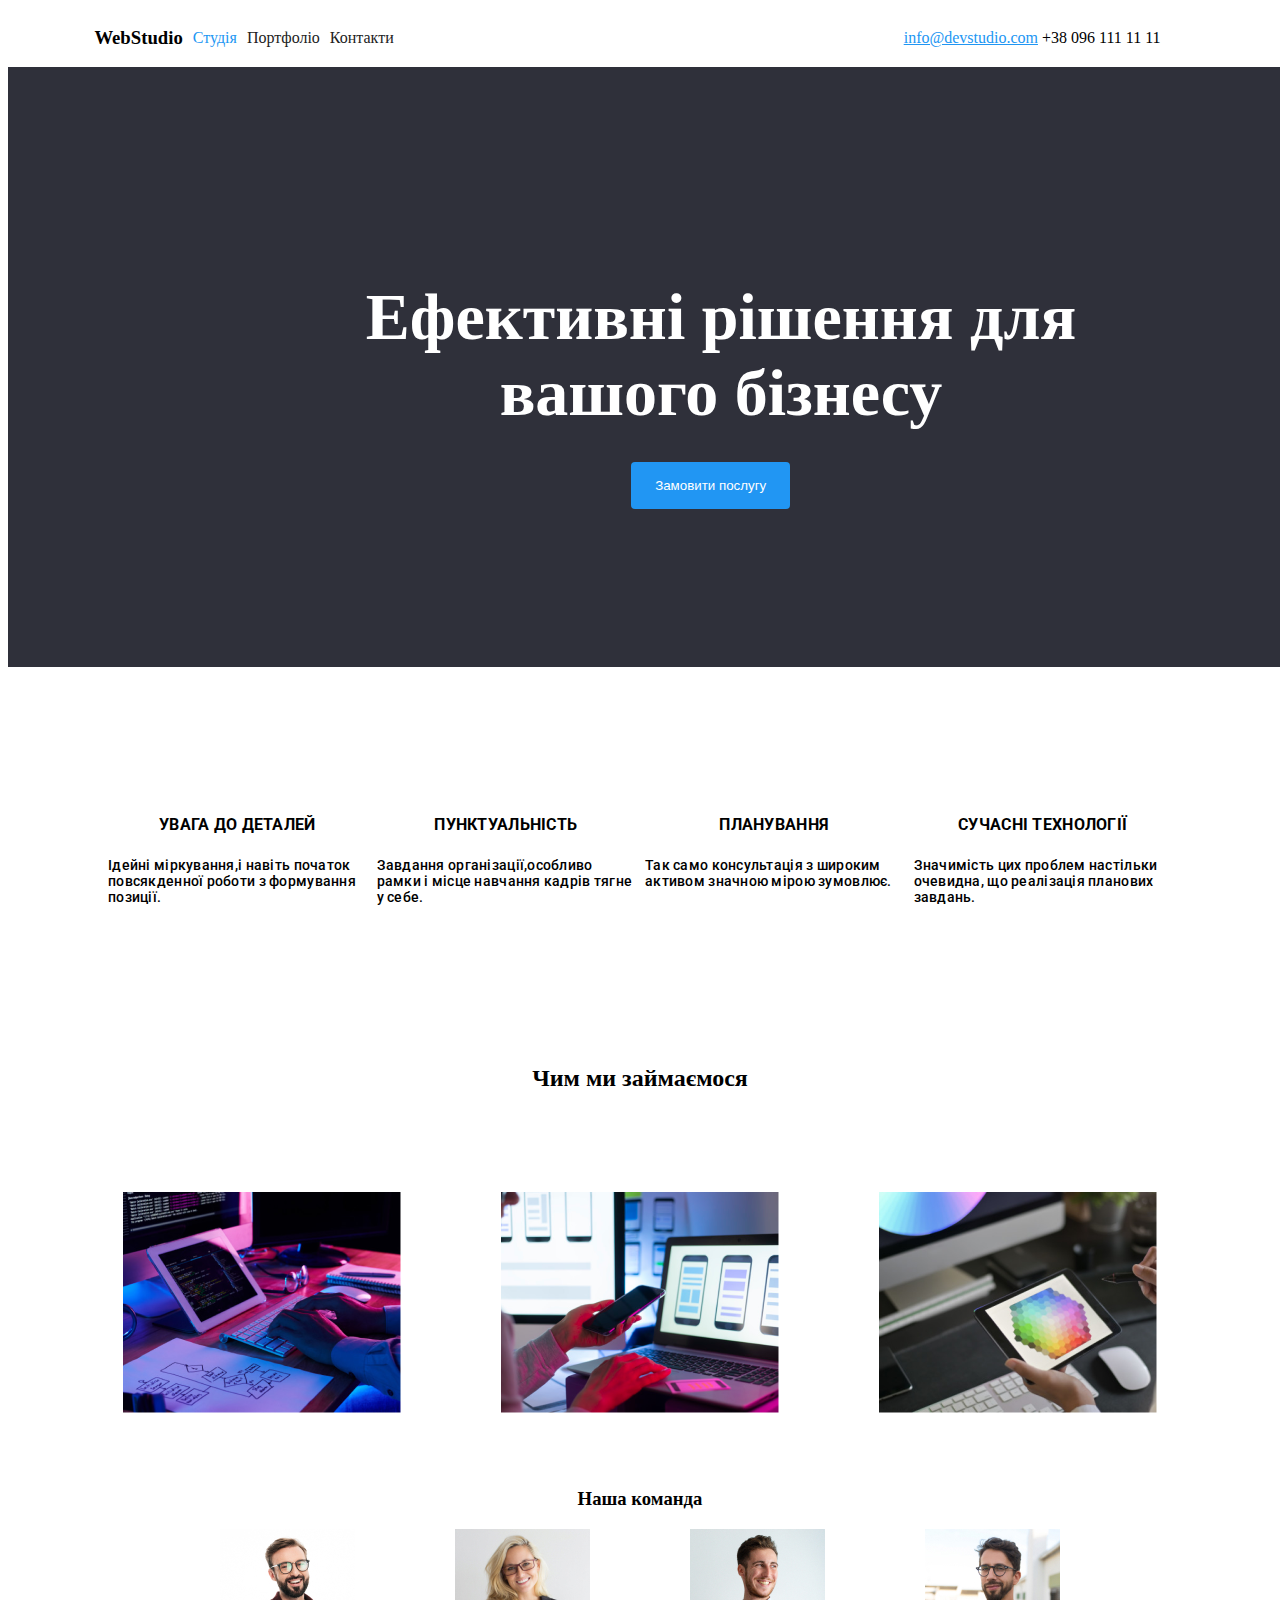
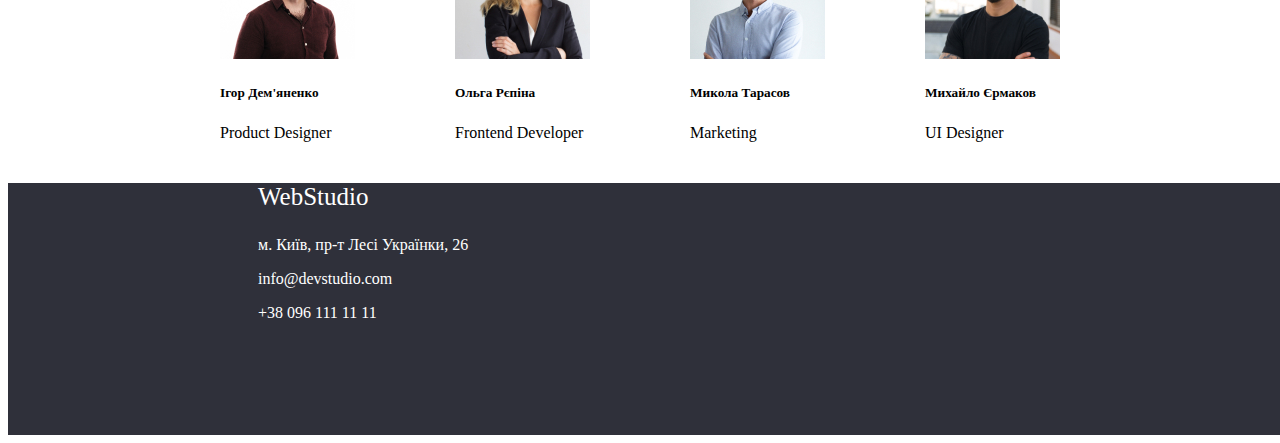
==== index.html @ 912096be "add main text and title" ====
<!DOCTYPE html>
<html lang="en">
<head>
  <meta charset="UTF-8">
  <title>FIGMA</title>
  <link rel="stylesheet" href="style.css">
</head>
<body>
<header>
  <nav>
    <div class="navigator">
      <h3>WebStudio</h3>
    </div>
    <a href="#" style="color:#2196F3; text-decoration: none; ">Студія</a>
    <a style="color:#212121; href="#" >Портфоліо</a>
    <a style="color:#212121; href="#" >Контакти</a>
    <div class="navigator1">
      <a href="#" style="color:#2196F3;">info@devstudio.com</a>
      <a>+38 096 111 11 11</a>
    </div>
  </nav>
</header>
<main>
  <div class="main">
  <div class="main3">
    <h2>Ефективні рішення для <br>вашого бізнесу</h2>
  </div>
  <div class="button2">
    <button>Замовити послугу</button>
  </div>
  </div>
  <section>
    <article class="artical-text">
      <div class="important">
        <div class="div-text">
          <h3 class="section-title">УВАГА ДО ДЕТАЛЕЙ</h3>
          <p class="section-text">Ідейні міркування,і навіть початок
            повсякденної роботи з формування
            позиції.
          </p>
        </div>
        <div class="div-text">
          <h3 class="section-title">ПУНКТУАЛЬНІСТЬ</h3>
          <p class="section-text">Завдання організації,особливо рамки
            і місце навчання кадрів тягне у себе.
          </p>
        </div>
        <div class="div-text">
          <h3 class="section-title">ПЛАНУВАННЯ</h3>
          <p class="section-text">Так само консультація з широким
            активом значною мірою зумовлює.
          </p>
        </div>
        <div class="div-text">
          <h3 class="section-title">СУЧАСНІ ТЕХНОЛОГІЇ</h3>
          <p class="section-text">Значимість цих проблем настільки
            очевидна, що реалізація планових
            завдань.
          </p>
        </div>
      </div>
    </article>
  </section>
  <div>
    <h2>Чим ми займаємося</h2>
    <div class="photo">
      <img src="img.png" alt="1">
      <img src="img%20(1).png" alt="2">
      <img src="img%20(2).png" alt="3">
    </div>
    <div class="photo3">
      <h3>Наша команда</h3>
      <div class="photo2">
        <div>
          <img src="img11.jpg" alt="11">
          <h5>Ігор Дем'яненко</h5>
          <p>Product Designer</p>
        </div>
        <div>
          <img src="img22.jpg" alt="22">
          <h5>Ольга Рєпіна</h5>
          <p>Frontend Developer</p>
        </div>
        <div>
          <img src="img33.jpg" alt="33">
          <h5>Микола Тарасов</h5>
          <p>Marketing</p>
        </div>
        <div>
          <img src="img44.jpg" alt="44">
          <h5>Михайло Єрмаков</h5>
          <p>UI Designer</p>
        </div>
      </div>
    </div>
</main>
<footer>
  <div class="footer1">
    <p>WebStudio</p>
  </div>
  <div>
    <p>м. Київ, пр-т Лесі Українки, 26</p>
    <p>info@devstudio.com</p>
    <p>+38 096 111 11 11</p>
  </div>
</footer>
</body>
</html>
---- style.css ----
@import url('https://fonts.googleapis.com/css2?family=Roboto:ital,wght@0,100;0,300;0,400;0,500;0,700;0,900;1,100;1,300;1,400;1,500;1,700;1,900&display=swap');
nav {
    display: flex;
    justify-content: center;
    align-items: center;
    gap: 10px;
    margin-left: -25px;
    text-color: white;
}
.navigator1 {
    margin-left: 500px;
    gap:25px;
}
.main3  {
    display: flex;
    justify-content: center;
    align-items: center;
    gap: 10px;
    margin-bottom: 25px
}
main button {
    background: #2196F3;
    color: #fff;
    border: 6px hidden;
    border-radius: 4px;
    padding: 1rem 1.5rem;
    margin-bottom: 1rem;

}
.photo {
    display: flex;
    justify-content: center;
    align-items: center;
    margin-bottom: 75px;
    gap: 100px;
    margin-top: 100px;
}
main h2 {
    display: flex;
    justify-content: center;
    align-items: center;
}
main h3 {
    display: flex;
    justify-content: center;
    align-items: center;
}
.photo2 {
    display: flex;
    justify-content: center;
    align-items: center;
    gap: 100px;
}
footer  {
    width: 1600px;
    height: 252px;
    background: #2F303A;
    color: #FFFFFF;
    margin-left: unset;
}
.footer1 {
    font-size: 25px;
    color: #FFFFFF;
}
.main {
    display: flex;
    justify-content: center;
    align-items: center;
    width: 1600px;
    height: 600px;
    font-size: 44px;
    gap: 15px;
    text-align: center;
    background: #2F303A;
}
.main3 {
    color: #FFFFFF;
}
.button2 {
    position: relative;
    top: 120px;
    left: -460px;
    gap: 0px;
    border-radius: 4px 0px 0px 0px;
    opacity: unset ;
}
footer p {
    padding: 0px 0px 0px 250px;
}
.div-text{
    font-family: 'Roboto', sans-serif;
    font-size: 14px;
    font-weight: 500;
    line-height: 16px;
    letter-spacing: 0.02em;
    text-align: left;
    width: 300px;
    height: 98px;
    !important;
}
.section-title {
    display: flex;
    justify-content: center;
    align-items: center;
    margin: unset;
}
.section-text {
    display: flex;
    justify-content: center;
    align-items: center;
    padding-top: 10px;
}
.important{
    display: flex;
    justify-content: space-between;
    margin-left: 150px;
    margin-top: 93px;
    margin-bottom: 95px;
}
.important {
    flex-direction: row;
    gap: 10px;

    margin: 150px 100px;
}
.div{
    background-color: var(--gray-color);
    width: 100%;
    height: 400px;
}
.artical-text > p {
    font-size: 14px;
    color: #757575;
}
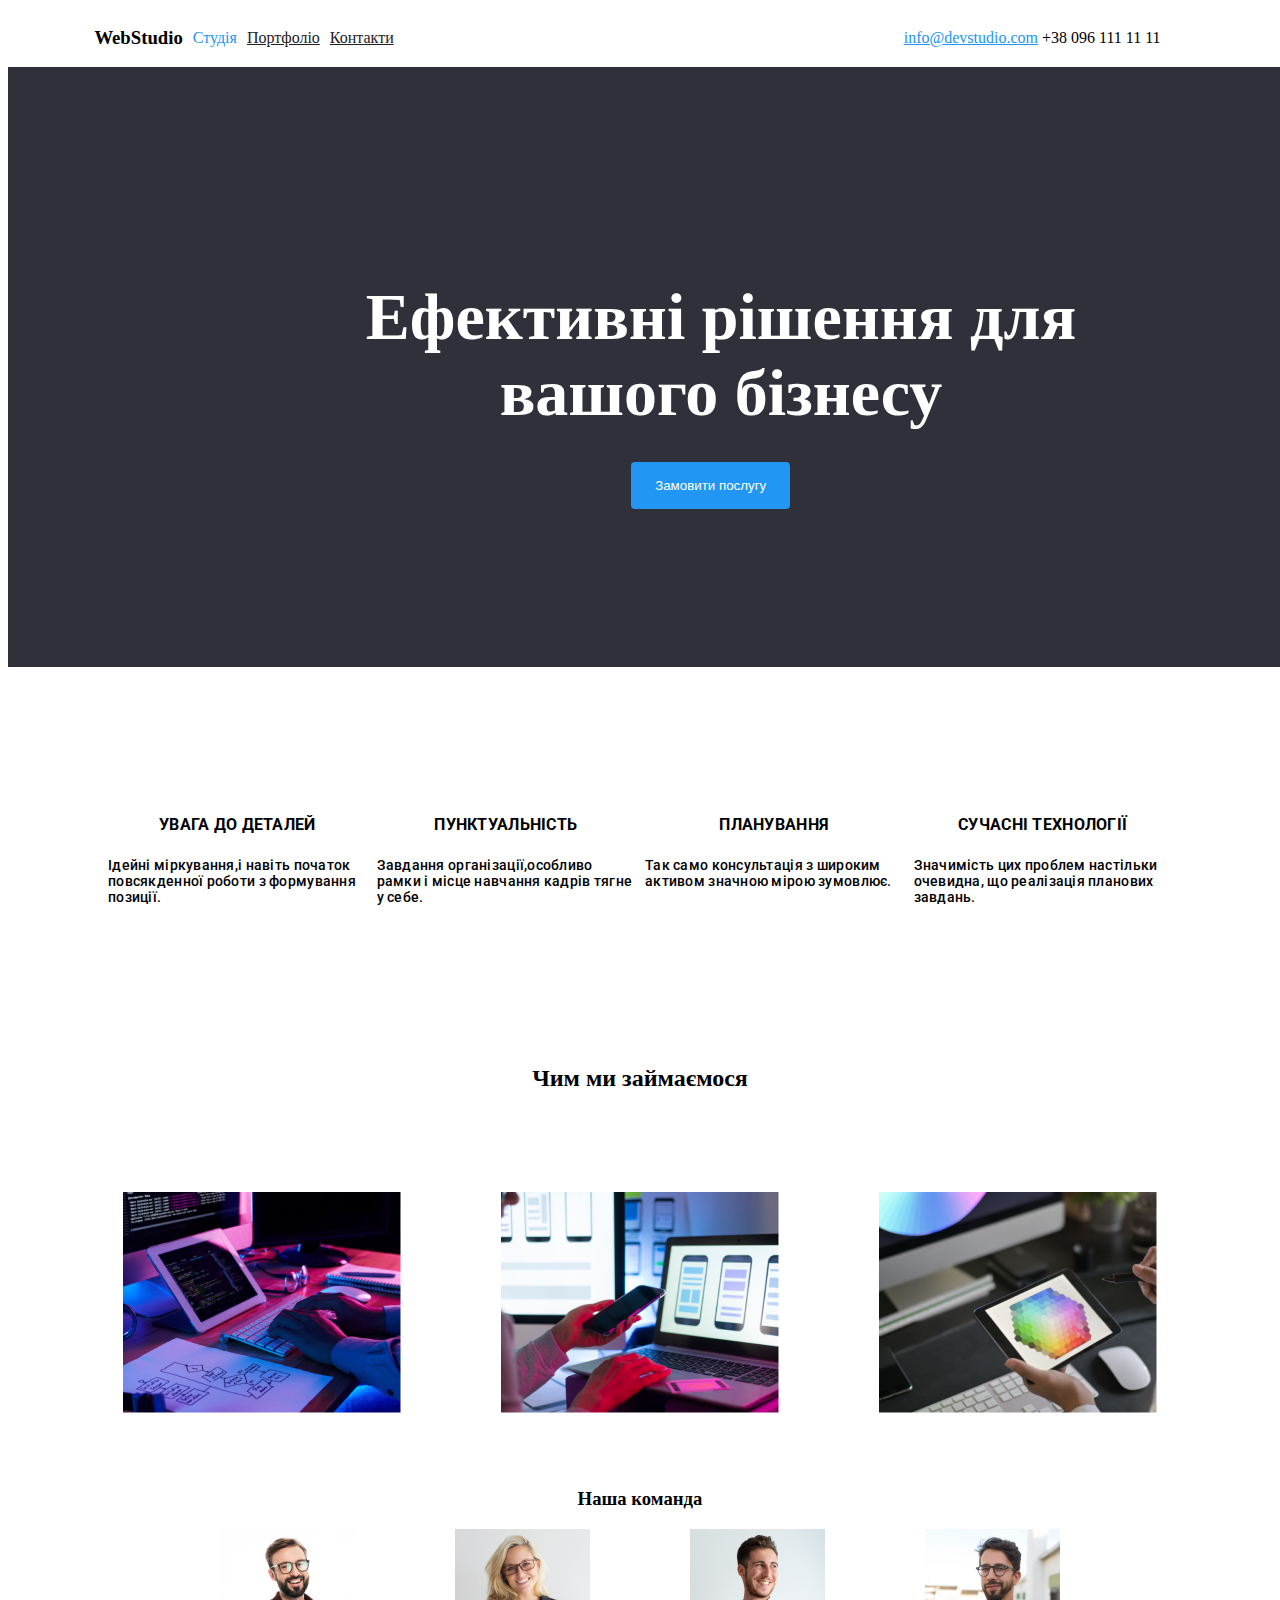
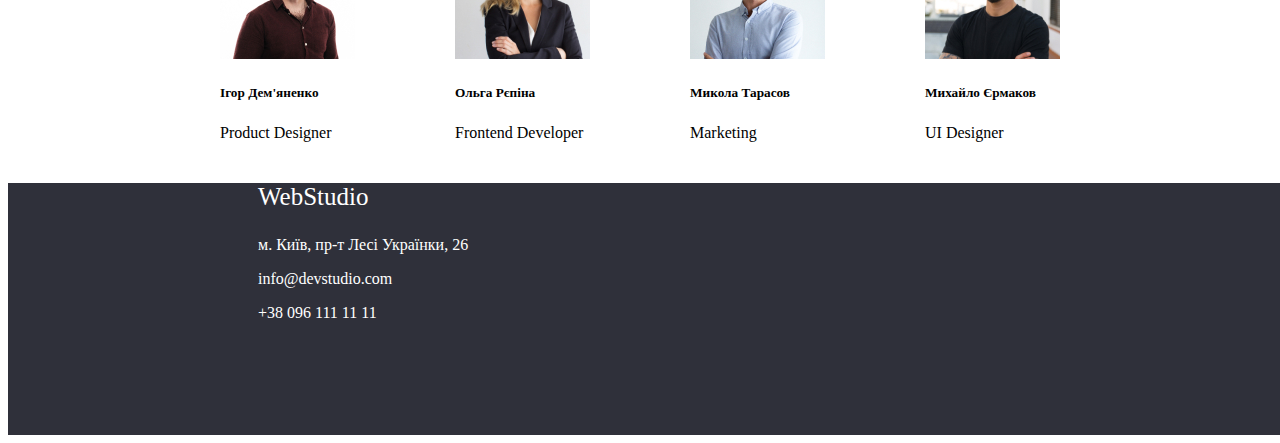
==== commit 6db20c98: "add full version, not margin padding" ====
--- a/index.html
+++ b/index.html
@@ -12,8 +12,8 @@
       <h3>WebStudio</h3>
     </div>
     <a href="#" style="color:#2196F3; text-decoration: none; ">Студія</a>
-    <a style="color:#212121; href="#" >Портфоліо</a>
-    <a style="color:#212121; href="#" >Контакти</a>
+    <a style="color:#212121;" href="#">Портфоліо</a>
+    <a style="color:#212121;" href="#">Контакти</a>
     <div class="navigator1">
       <a href="#" style="color:#2196F3;">info@devstudio.com</a>
       <a>+38 096 111 11 11</a>
@@ -93,7 +93,7 @@
         </div>
       </div>
     </div>
-</main>
+ </main>
 <footer>
   <div class="footer1">
     <p>WebStudio</p>
--- a/style.css
+++ b/style.css
@@ -93,10 +93,9 @@
     font-weight: 500;
     line-height: 16px;
     letter-spacing: 0.02em;
-    text-align: left;
+    text-align: left;!important;
     width: 300px;
     height: 98px;
-    !important;
 }
 .section-title {
     display: flex;
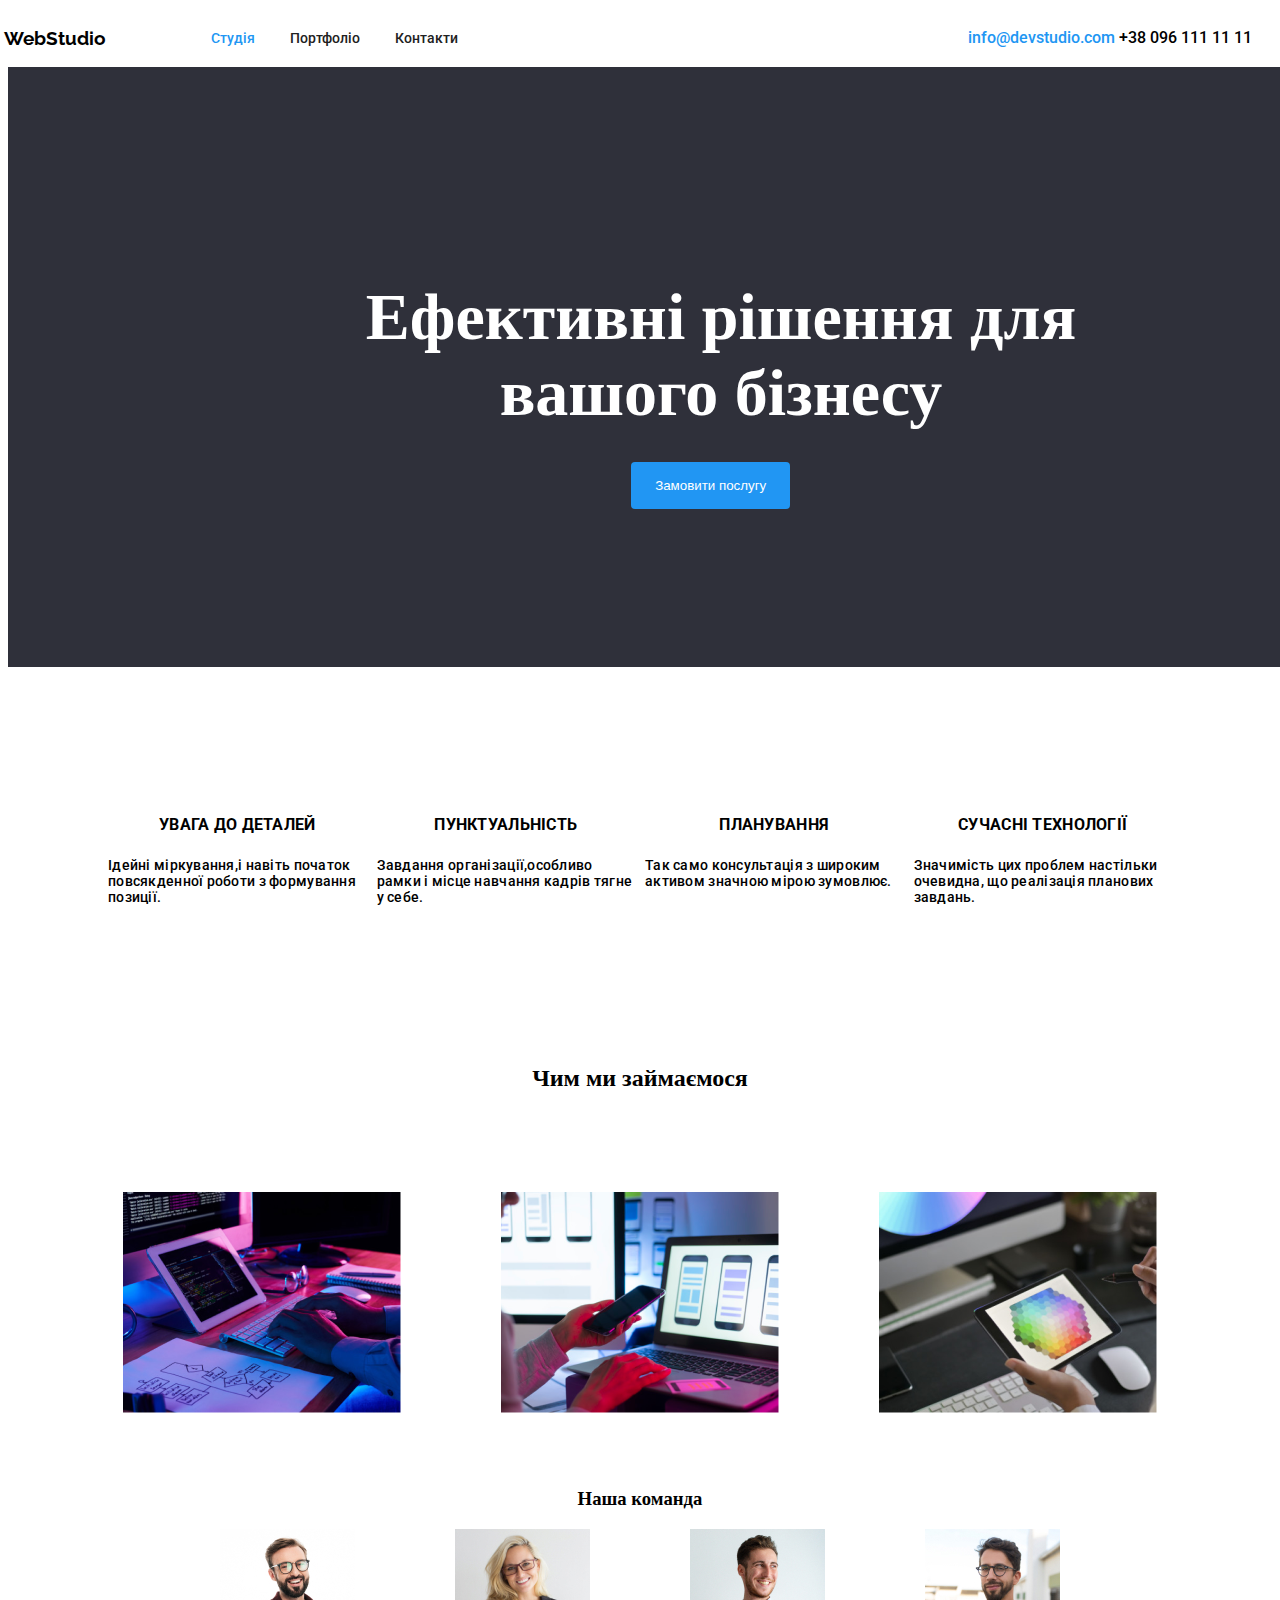
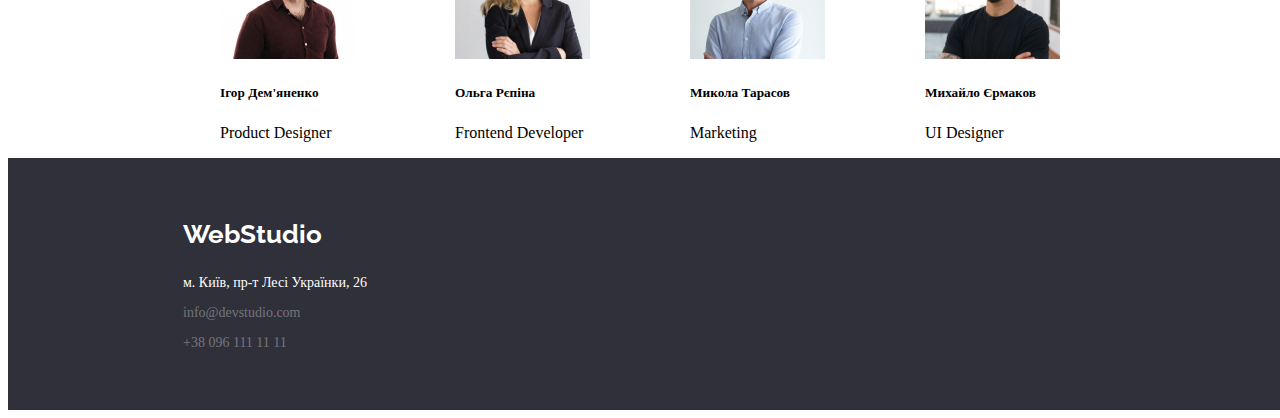
==== commit 9d6403af: "add css style and add pading.margin" ====
--- a/index.html
+++ b/index.html
@@ -8,15 +8,13 @@
 <body>
 <header>
   <nav>
-    <div class="navigator">
-      <h3>WebStudio</h3>
-    </div>
-    <a href="#" style="color:#2196F3; text-decoration: none; ">Студія</a>
-    <a style="color:#212121;" href="#">Портфоліо</a>
-    <a style="color:#212121;" href="#">Контакти</a>
+      <h3 class="title-nav">WebStudio</h3>
+    <a class="text-nav" style="color:#2196F3; text-decoration: none;" href="#">Студія</a>
+    <a class="text-nav" style="color:#212121; text-decoration: none;" href="#">Портфоліо</a>
+    <a class="text-nav" style="color:#212121; text-decoration: none;" href="#">Контакти</a>
     <div class="navigator1">
-      <a href="#" style="color:#2196F3;">info@devstudio.com</a>
-      <a>+38 096 111 11 11</a>
+      <a href="#" style="color:#2196F3;text-decoration: none;">info@devstudio.com</a>
+      <span>+38 096 111 11 11</span>
     </div>
   </nav>
 </header>
@@ -95,14 +93,14 @@
     </div>
  </main>
 <footer>
-  <div class="footer1">
-    <p>WebStudio</p>
+<div class="footer-text-title">
+  <p class="footer-title">WebStudio</p>
+  <div class="text-title">
+  <p class="footer-text">м. Київ, пр-т Лесі Українки, 26</p>
+  <p class="footer-text1">info@devstudio.com</p>
+  <p class="footer-text1">+38 096 111 11 11</p>
   </div>
-  <div>
-    <p>м. Київ, пр-т Лесі Українки, 26</p>
-    <p>info@devstudio.com</p>
-    <p>+38 096 111 11 11</p>
-  </div>
+</div>
 </footer>
 </body>
 </html>--- a/style.css
+++ b/style.css
@@ -1,3 +1,4 @@
+@import url('https://fonts.googleapis.com/css2?family=Raleway:ital,wght@0,100..900;1,100..900&display=swap');
 @import url('https://fonts.googleapis.com/css2?family=Roboto:ital,wght@0,100;0,300;0,400;0,500;0,700;0,900;1,100;1,300;1,400;1,500;1,700;1,900&display=swap');
 nav {
     display: flex;
@@ -6,10 +7,21 @@
     gap: 10px;
     margin-left: -25px;
     text-color: white;
+    font-family: roboto;
+    font-weight: 500;
+}
+.title-nav{
+    font-family: Raleway;
+    font-weight: 700;
+    margin-right: 70px;
+}
+.text-nav{
+    font-size: 14px;
+    margin-left: 25px;
+
 }
 .navigator1 {
     margin-left: 500px;
-    gap:25px;
 }
 .main3  {
     display: flex;
@@ -58,10 +70,6 @@
     color: #FFFFFF;
     margin-left: unset;
 }
-.footer1 {
-    font-size: 25px;
-    color: #FFFFFF;
-}
 .main {
     display: flex;
     justify-content: center;
@@ -84,16 +92,13 @@
     border-radius: 4px 0px 0px 0px;
     opacity: unset ;
 }
-footer p {
-    padding: 0px 0px 0px 250px;
-}
 .div-text{
     font-family: 'Roboto', sans-serif;
     font-size: 14px;
     font-weight: 500;
     line-height: 16px;
     letter-spacing: 0.02em;
-    text-align: left;!important;
+    text-align: left;
     width: 300px;
     height: 98px;
 }
@@ -130,4 +135,29 @@
 .artical-text > p {
     font-size: 14px;
     color: #757575;
-}+    text-align: left !important;
+}
+.footer-text-title {
+    font-size: 25px;
+    color: #FFFFFF;
+    padding-top: 35px;
+    padding-left: 175px;
+}
+.footer-title{
+    font-size: 26px;
+    font-family: Raleway;
+    font-weight: 700;
+}
+.footer-text{
+    font-size: 14px;
+    font-weight: 400;
+}
+.footer-text1{
+    color: #ffffff55;
+    font-size: 14px;
+    font-weight: 400;
+}
+.text-title{
+    width: 231px;
+    height: 81px;
+}
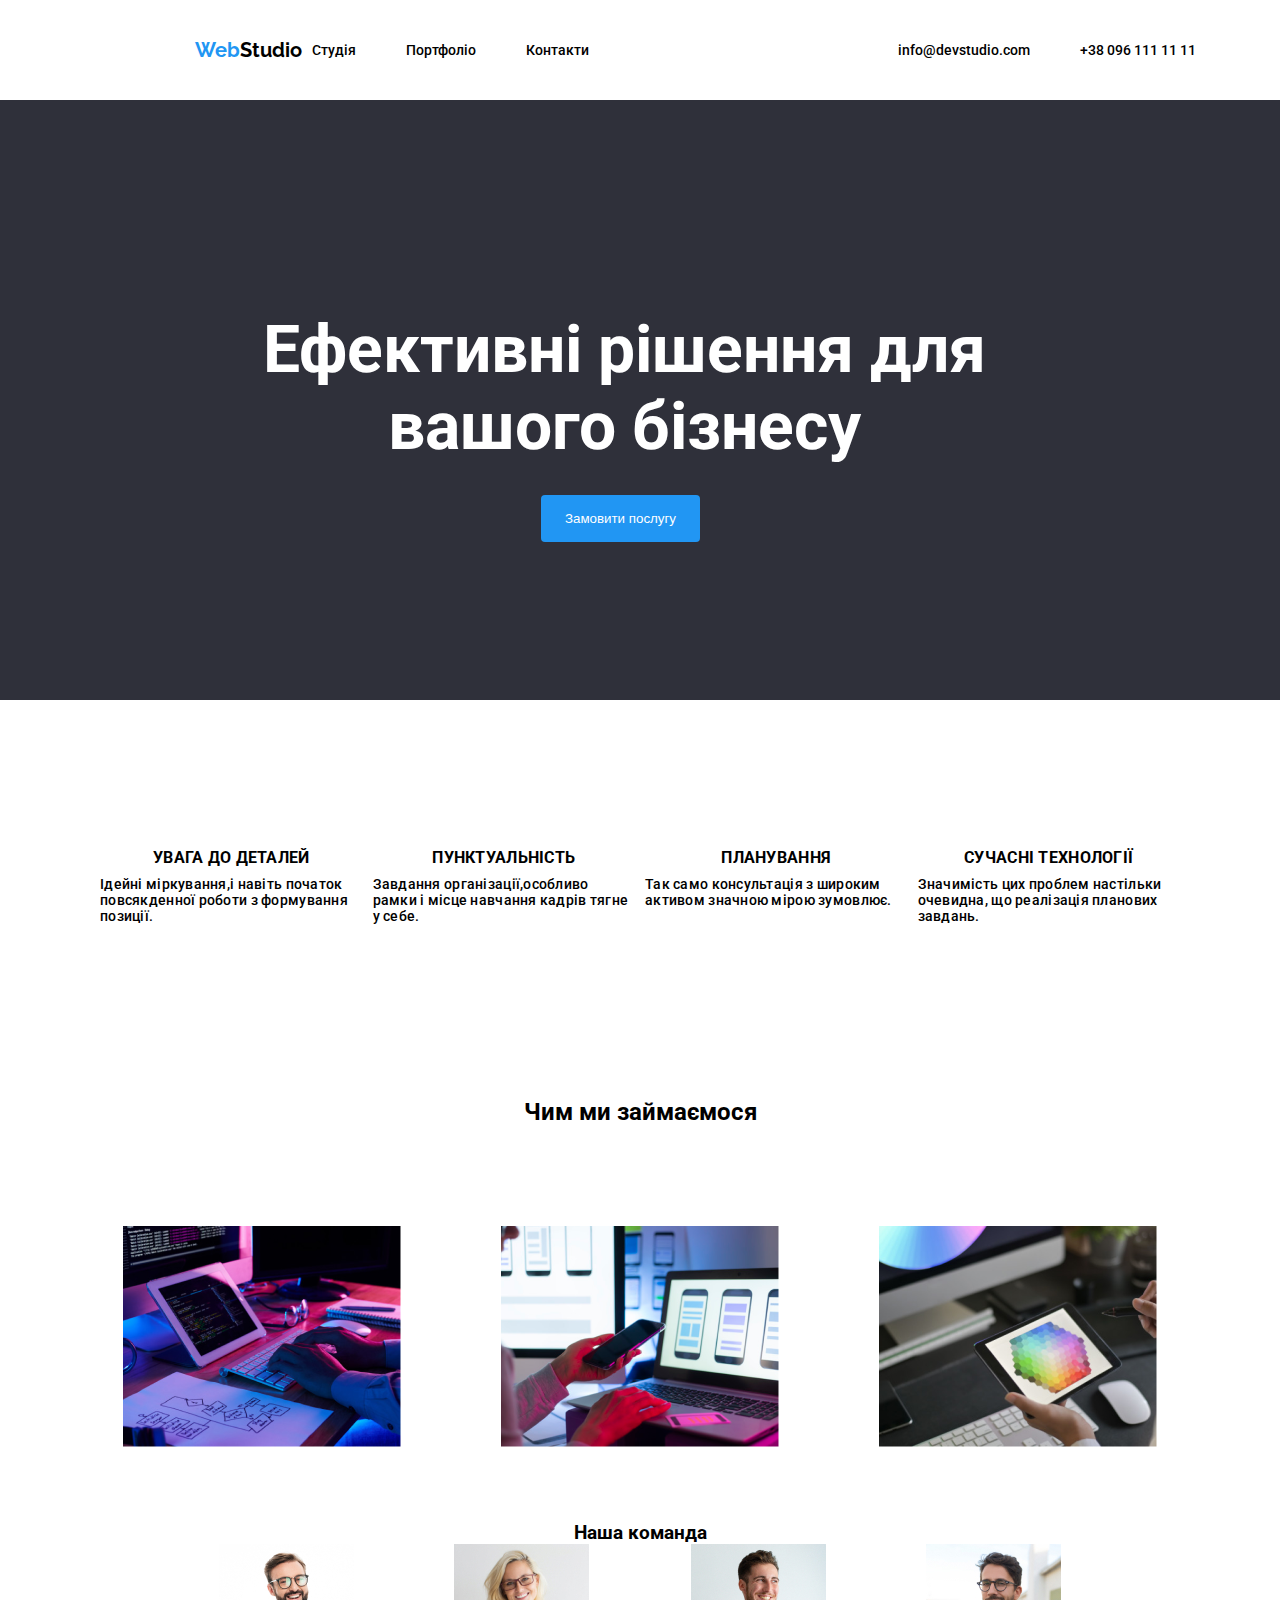
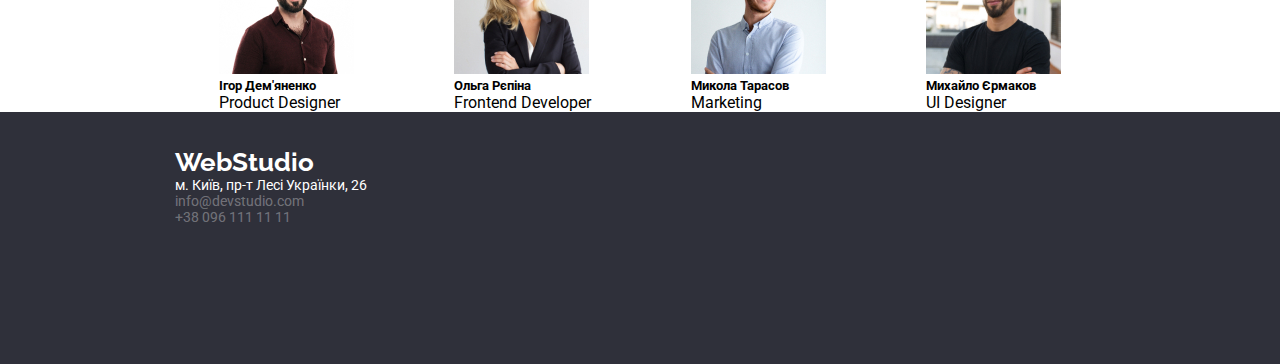
==== commit 87b02198: "add css nav" ====
--- a/index.html
+++ b/index.html
@@ -6,24 +6,28 @@
   <link rel="stylesheet" href="style.css">
 </head>
 <body>
-<header>
-  <nav>
-      <h3 class="title-nav">WebStudio</h3>
-    <a class="text-nav" style="color:#2196F3; text-decoration: none;" href="#">Студія</a>
-    <a class="text-nav" style="color:#212121; text-decoration: none;" href="#">Портфоліо</a>
-    <a class="text-nav" style="color:#212121; text-decoration: none;" href="#">Контакти</a>
-    <div class="navigator1">
-      <a href="#" style="color:#2196F3;text-decoration: none;">info@devstudio.com</a>
-      <span>+38 096 111 11 11</span>
-    </div>
+<header class="header">
+  <div class="header-conteiner">
+  <a href="#" class="header-logo"><span>Web</span>Studio</a>
+  <nav class="header-nav">
+    <ul class="header-menu">
+      <li class="menu-item"><a class="menu-link" href="#" target="_blank">Студія</a></li>
+      <li class="menu-item"><a class="menu-link" href="#" target="_blank">Портфоліо</a></li>
+      <li class="menu-item"><a class="menu-link" href="#" target="_blank">Контакти</a></li>
+    </ul>
+    <ul class="header-menu2">
+      <li class="menu-item"><a class="menu-link" href="#" target="_blank">+38 096 111 11 11</a></li>
+      <li class="menu-item"><a class="menu-link" href="#" target="_blank">info@devstudio.com</a></li>
+    </ul>
   </nav>
-</header>
+  </div>
+  </header>
 <main>
   <div class="main">
   <div class="main3">
     <h2>Ефективні рішення для <br>вашого бізнесу</h2>
   </div>
-  <div class="button2">
+  <div class="btn">
     <button>Замовити послугу</button>
   </div>
   </div>
@@ -91,7 +95,7 @@
         </div>
       </div>
     </div>
- </main>
+</main>
 <footer>
 <div class="footer-text-title">
   <p class="footer-title">WebStudio</p>
--- a/style.css
+++ b/style.css
@@ -1,34 +1,149 @@
 @import url('https://fonts.googleapis.com/css2?family=Raleway:ital,wght@0,100..900;1,100..900&display=swap');
 @import url('https://fonts.googleapis.com/css2?family=Roboto:ital,wght@0,100;0,300;0,400;0,500;0,700;0,900;1,100;1,300;1,400;1,500;1,700;1,900&display=swap');
-nav {
+*{
+    padding: 0;
+    margin: 0;
+    box-sizing: border-box;
+}
+body {
+    font-family: 'Roboto', sans-serif;
+    padding: 0;
+    margin: 0;
+}
+header {
+    margin: 10px;
+
+}
+a {
+    color: black;
+    text-decoration-line:none;
+}
+li {
+    list-style-type: none;
+}
+.header-conteiner{
+    background-color: #ffffff;
+    height: 80px;
+    width: 100%;
+    display: flex;
+    margin: 0 auto;
+    padding: 0 15px;
+    justify-content: space-around;
+    align-items: center;
+}
+.header-logo{
+    font-size: 20px;
+    font-weight: bold;
+    font-family: 'Raleway';
+    display: flex;
+    align-items: center;
+    margin-left: 170px;
+    transition: transform 350ms cubic-bezier(0.4, 0, 0.2, 1);
+}
+.header-logo:hover{
+    transform: scale(1.2);
+}
+span {
+    color: #2196F3;
+}
+.header-nav{
+    display: flex;
+    justify-content: space-around;
+    width: 100%;
+}
+.header-menu{
+    display: flex;
+    margin-right: 240px ;
+}
+.header-menu2 {
+    display: flex;
+    flex-wrap: wrap;
+    flex-direction: row-reverse;
+}
+.menu-item {
+    margin-right: 50px ;
+    position: relative;
+    display: flex;
+    justify-content: center;
+    align-items: center;
+    list-style: none;
+}
+.menu-link {
+    letter-spacing: 2%;
+    font-weight: 500;
+    font-size: 14px ;
+    transition: 400ms ;
+    transition: color 350ms cubic-bezier(0.4, 0, 0.2, 1);
+}
+.menu-link:hover{
+    color: #2196F3;
+}
+.menu-link::after{
+    content: "";
+    height: 4px ;
+    border-radius: 2px;
+    width: 100%;
+    position: absolute;
+    background-color: #2193F3;
+    top: 32px;
+    left: 0;
+    transform: scaleX(0);
+    transition: transform 350ms cubic-bezier(0.4, 0, 0.2, 1);
+}
+.menu-link:hover::after{
+    transform: scaleX(1);
+
+}
+/*nav {*/
+/*    display: flex;*/
+/*    justify-content: center;*/
+/*    align-items: center;*/
+/*    gap: 10px;*/
+/*    margin-left: -25px;*/
+/*    text-color: white;*/
+/*    font-family: roboto;*/
+/*    font-weight: 500;*/
+/*    color: #000;*/
+/*    text-decoration: none;*/
+/*}*/
+/*.title-nav{*/
+/*    font-family: Raleway;*/
+/*    font-weight: 700;*/
+/*    margin-right: 70px;*/
+/*    color: #000000;*/
+/*}*/
+/*.text-nav{*/
+/*    font-size: 14px;*/
+/*    margin-left: 25px;*/
+/*}*/
+/*.text-nav-right{*/
+/*    padding-left: 35px;*/
+/*}*/
+/*.navigator1 {*/
+/*    display: flex;*/
+/*    justify-content: right;*/
+/*    align-items: center;*/
+/*    margin-left: 500px;*/
+/*}*/
+.main3  {
     display: flex;
     justify-content: center;
     align-items: center;
     gap: 10px;
-    margin-left: -25px;
-    text-color: white;
-    font-family: roboto;
-    font-weight: 500;
-}
-.title-nav{
-    font-family: Raleway;
-    font-weight: 700;
-    margin-right: 70px;
-}
-.text-nav{
-    font-size: 14px;
-    margin-left: 25px;
-
-}
-.navigator1 {
-    margin-left: 500px;
-}
-.main3  {
-    display: flex;
-    justify-content: center;
-    align-items: center;
-    gap: 10px;
-    margin-bottom: 25px
+    margin-bottom: 25px;
+    color: #FFFFFF;
+}
+.main {
+    display: flex;
+    justify-content: center;
+    align-items: center;
+    width: 1423px;
+    height: 600px;
+    margin-left: 0;
+    font-size: 44px;
+    gap: 15px;
+    text-align: center;
+    background: #2F303A;
 }
 main button {
     background: #2196F3;
@@ -37,7 +152,16 @@
     border-radius: 4px;
     padding: 1rem 1.5rem;
     margin-bottom: 1rem;
-
+}
+main h2 {
+    display: flex;
+    justify-content: center;
+    align-items: center;
+}
+main h3 {
+    display: flex;
+    justify-content: center;
+    align-items: center;
 }
 .photo {
     display: flex;
@@ -47,16 +171,7 @@
     gap: 100px;
     margin-top: 100px;
 }
-main h2 {
-    display: flex;
-    justify-content: center;
-    align-items: center;
-}
-main h3 {
-    display: flex;
-    justify-content: center;
-    align-items: center;
-}
+
 .photo2 {
     display: flex;
     justify-content: center;
@@ -64,27 +179,13 @@
     gap: 100px;
 }
 footer  {
-    width: 1600px;
+    width: 1423px;
     height: 252px;
     background: #2F303A;
     color: #FFFFFF;
     margin-left: unset;
 }
-.main {
-    display: flex;
-    justify-content: center;
-    align-items: center;
-    width: 1600px;
-    height: 600px;
-    font-size: 44px;
-    gap: 15px;
-    text-align: center;
-    background: #2F303A;
-}
-.main3 {
-    color: #FFFFFF;
-}
-.button2 {
+.btn {
     position: relative;
     top: 120px;
     left: -460px;
@@ -92,6 +193,9 @@
     border-radius: 4px 0px 0px 0px;
     opacity: unset ;
 }
+.btn:hover{
+    opacity: 0.7;
+}
 .div-text{
     font-family: 'Roboto', sans-serif;
     font-size: 14px;
@@ -135,7 +239,7 @@
 .artical-text > p {
     font-size: 14px;
     color: #757575;
-    text-align: left !important;
+    text-align: left;
 }
 .footer-text-title {
     font-size: 25px;
@@ -161,3 +265,5 @@
     width: 231px;
     height: 81px;
 }
+
+
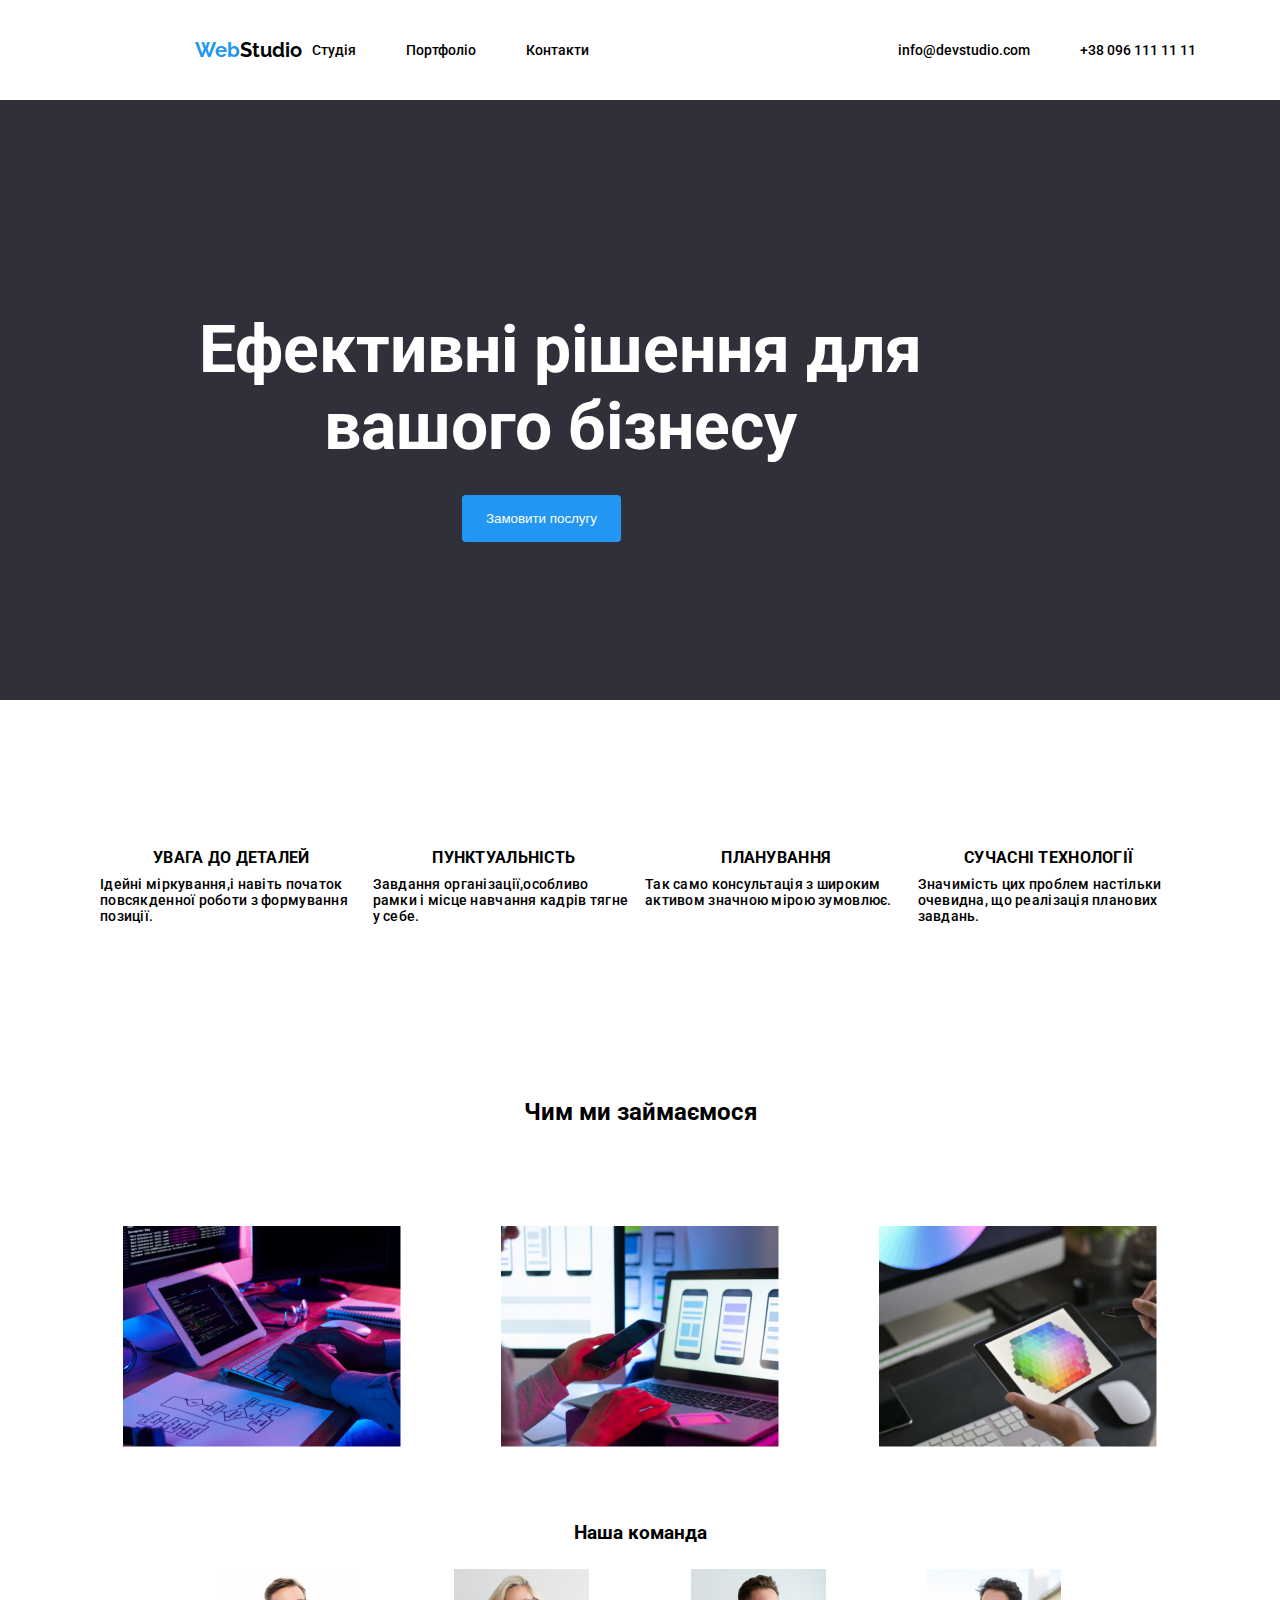
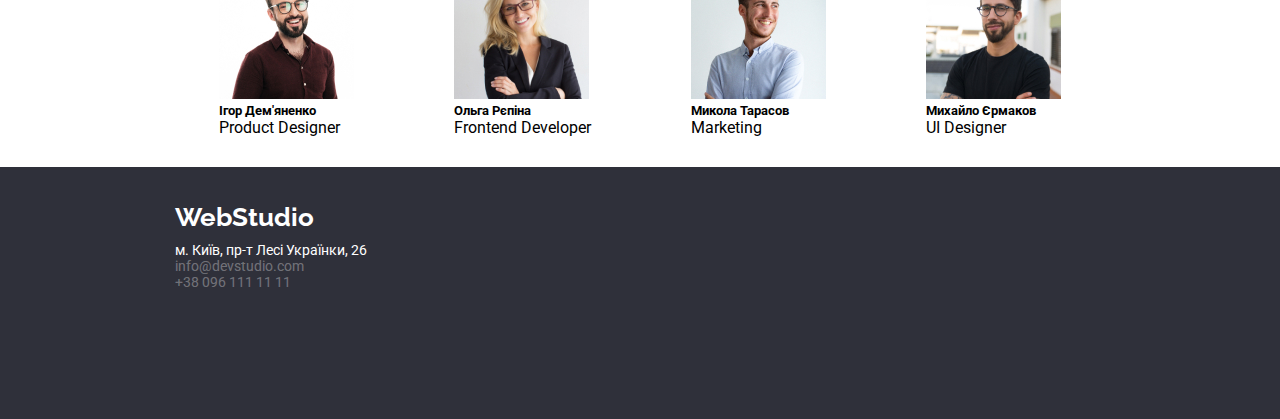
==== commit a31e0a31: "add margin-bottom in footer,h2,h3 elements" ====
--- a/index.html
+++ b/index.html
@@ -3,9 +3,14 @@
 <head>
   <meta charset="UTF-8">
   <title>FIGMA</title>
+  <link rel="stylesheet" href="normalize.css">
   <link rel="stylesheet" href="style.css">
 </head>
 <body>
+<div class="conteiner_title">
+<section class="container_header_nav">
+<div class="conteiner-title">
+<div class="conteiner">
 <header class="header">
   <div class="header-conteiner">
   <a href="#" class="header-logo"><span>Web</span>Studio</a>
@@ -22,6 +27,8 @@
   </nav>
   </div>
   </header>
+</section>
+<section class="conteiner_main">
 <main>
   <div class="main">
   <div class="main3">
@@ -63,6 +70,7 @@
       </div>
     </article>
   </section>
+</section>
   <div>
     <h2>Чим ми займаємося</h2>
     <div class="photo">
@@ -106,5 +114,8 @@
   </div>
 </div>
 </footer>
+</div>
+</div>
+</div>
 </body>
 </html>--- a/style.css
+++ b/style.css
@@ -1,18 +1,11 @@
 @import url('https://fonts.googleapis.com/css2?family=Raleway:ital,wght@0,100..900;1,100..900&display=swap');
 @import url('https://fonts.googleapis.com/css2?family=Roboto:ital,wght@0,100;0,300;0,400;0,500;0,700;0,900;1,100;1,300;1,400;1,500;1,700;1,900&display=swap');
-*{
-    padding: 0;
-    margin: 0;
-    box-sizing: border-box;
-}
 body {
-    font-family: 'Roboto', sans-serif;
-    padding: 0;
-    margin: 0;
+    width: 1600;
+    height: 600px;
 }
 header {
     margin: 10px;
-
 }
 a {
     color: black;
@@ -20,6 +13,18 @@
 }
 li {
     list-style-type: none;
+}
+li{
+    display: flex;
+    align-items: ;
+}
+h2,h3 {
+    display: flex;
+    justify-content: center;
+    align-items: center;
+}
+h3{
+    margin-bottom: 25px;
 }
 .header-conteiner{
     background-color: #ffffff;
@@ -94,42 +99,10 @@
     transform: scaleX(1);
 
 }
-/*nav {*/
-/*    display: flex;*/
-/*    justify-content: center;*/
-/*    align-items: center;*/
-/*    gap: 10px;*/
-/*    margin-left: -25px;*/
-/*    text-color: white;*/
-/*    font-family: roboto;*/
-/*    font-weight: 500;*/
-/*    color: #000;*/
-/*    text-decoration: none;*/
-/*}*/
-/*.title-nav{*/
-/*    font-family: Raleway;*/
-/*    font-weight: 700;*/
-/*    margin-right: 70px;*/
-/*    color: #000000;*/
-/*}*/
-/*.text-nav{*/
-/*    font-size: 14px;*/
-/*    margin-left: 25px;*/
-/*}*/
-/*.text-nav-right{*/
-/*    padding-left: 35px;*/
-/*}*/
-/*.navigator1 {*/
-/*    display: flex;*/
-/*    justify-content: right;*/
-/*    align-items: center;*/
-/*    margin-left: 500px;*/
-/*}*/
 .main3  {
     display: flex;
     justify-content: center;
     align-items: center;
-    gap: 10px;
     margin-bottom: 25px;
     color: #FFFFFF;
 }
@@ -137,11 +110,9 @@
     display: flex;
     justify-content: center;
     align-items: center;
-    width: 1423px;
+    width: 100%;
     height: 600px;
-    margin-left: 0;
     font-size: 44px;
-    gap: 15px;
     text-align: center;
     background: #2F303A;
 }
@@ -157,6 +128,8 @@
     display: flex;
     justify-content: center;
     align-items: center;
+    margin: 0;
+    padding: 0;
 }
 main h3 {
     display: flex;
@@ -177,6 +150,7 @@
     justify-content: center;
     align-items: center;
     gap: 100px;
+    margin-bottom: 30px;
 }
 footer  {
     width: 1423px;
@@ -251,6 +225,7 @@
     font-size: 26px;
     font-family: Raleway;
     font-weight: 700;
+    margin-bottom: 10px;
 }
 .footer-text{
     font-size: 14px;
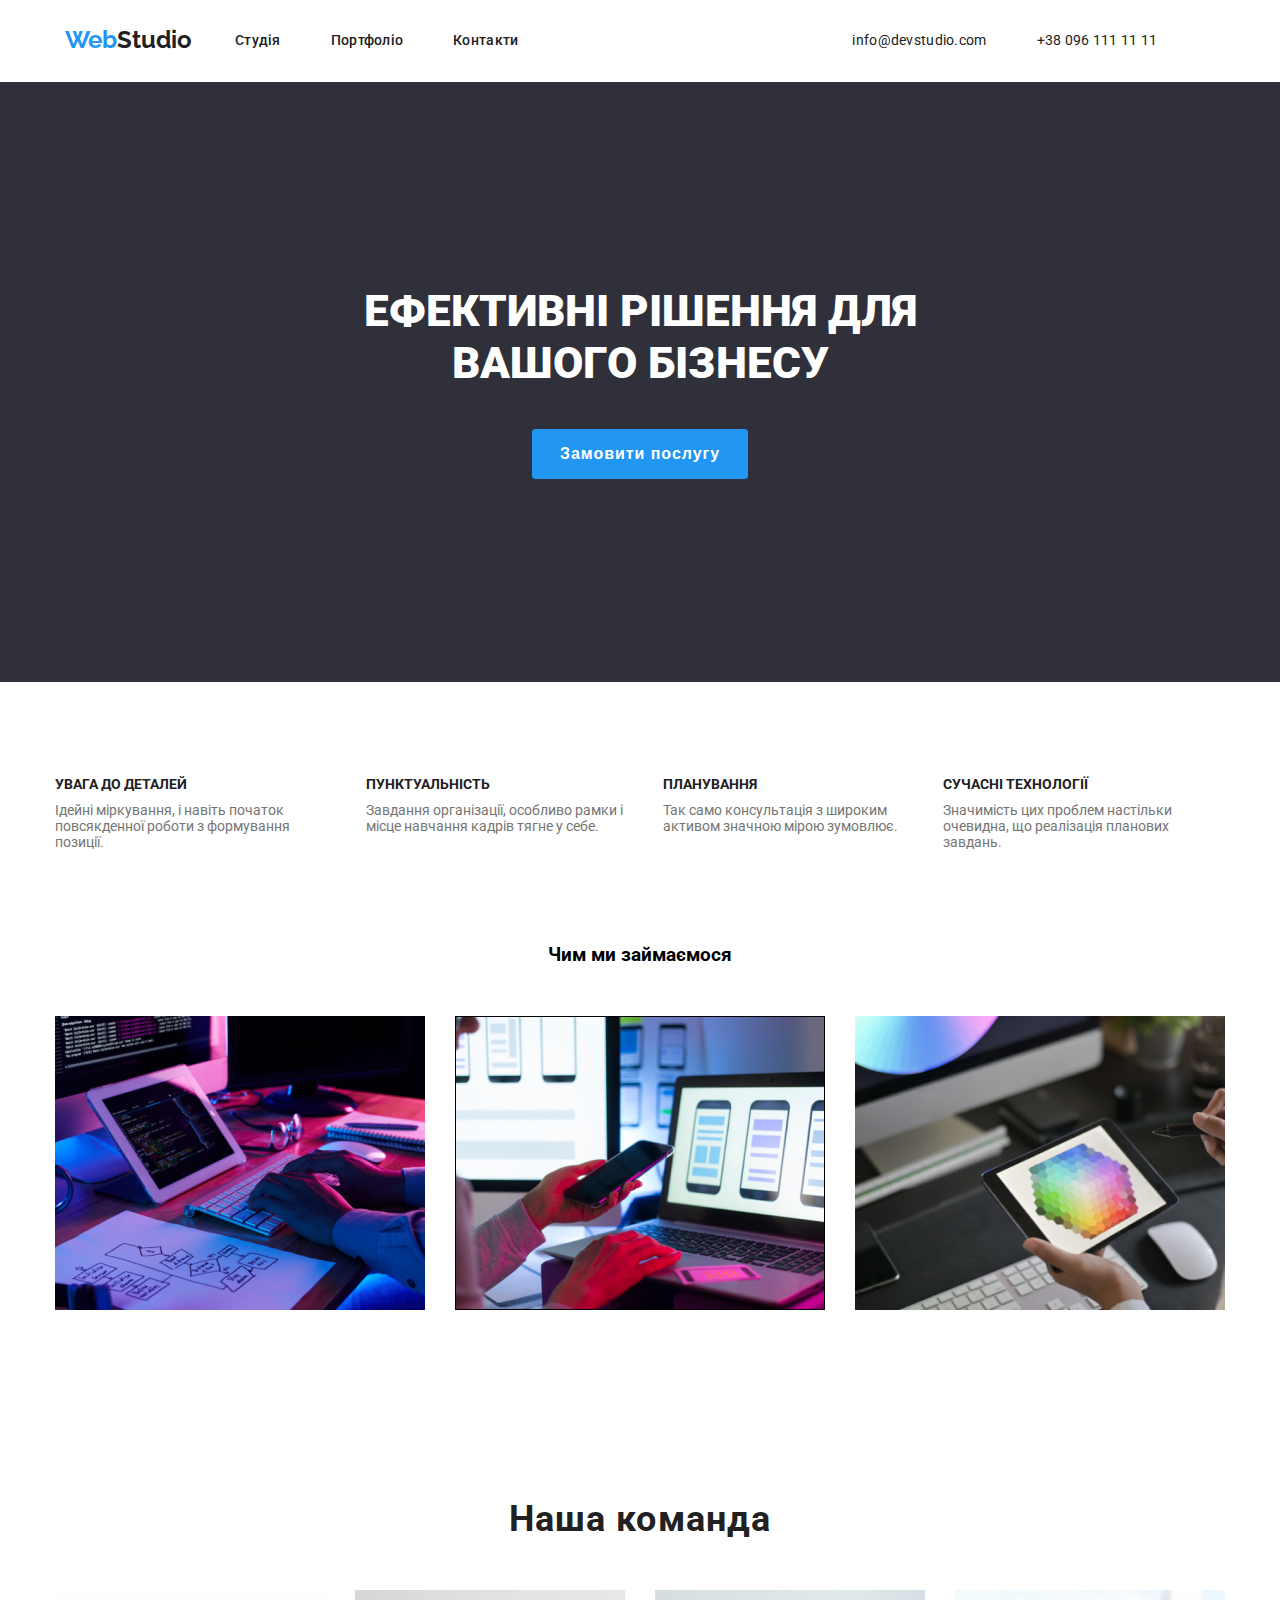
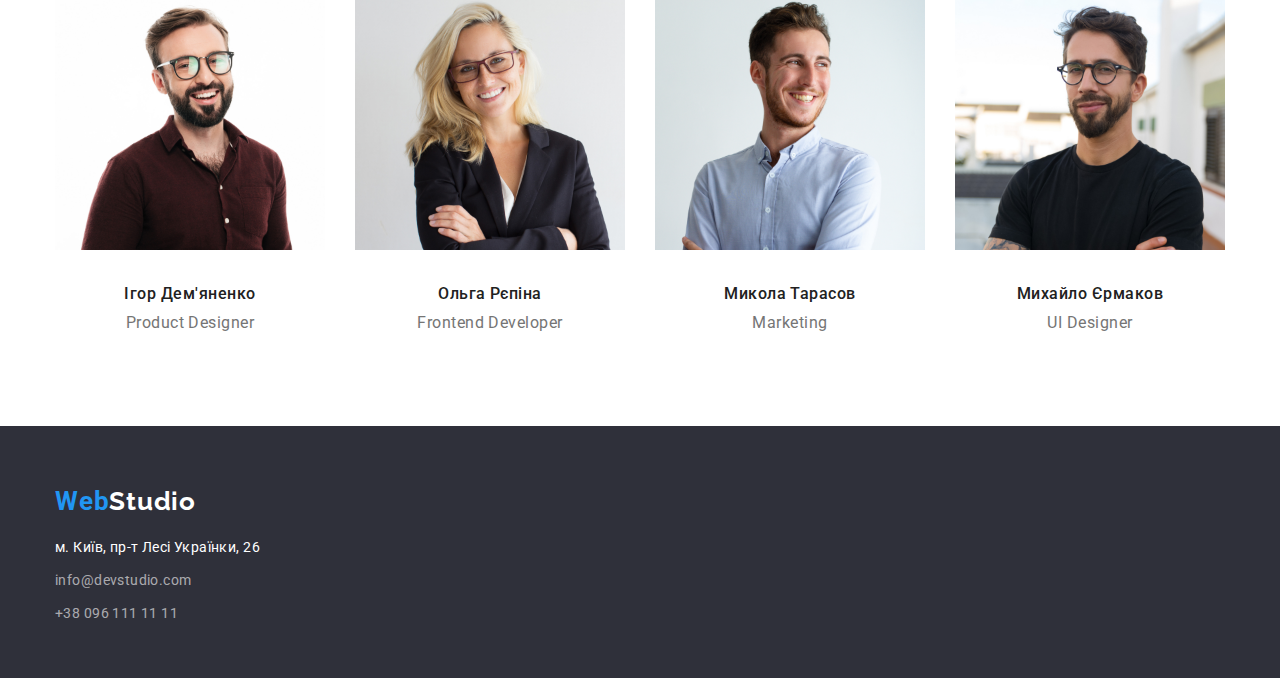
==== commit 52505a81: "add container, and section" ====
--- a/index.html
+++ b/index.html
@@ -1,121 +1,102 @@
-<!DOCTYPE html>
+<!doctype html>
 <html lang="en">
 <head>
   <meta charset="UTF-8">
-  <title>FIGMA</title>
-  <link rel="stylesheet" href="normalize.css">
+  <meta name="viewport"
+        content="width=device-width, user-scalable=no, initial-scale=1.0, maximum-scale=1.0, minimum-scale=1.0">
+  <meta http-equiv="X-UA-Compatible" content="ie=edge">
   <link rel="stylesheet" href="style.css">
+  <link rel="preconnect" href="https://fonts.googleapis.com">
+  <link rel="preconnect" href="https://fonts.gstatic.com" crossorigin>
+  <link href="https://fonts.googleapis.com/css2?family=Raleway:ital,wght@0,100..900;1,100..900&family=Roboto:ital,wght@0,100;0,300;0,400;0,500;0,700;0,900;1,100;1,300;1,400;1,500;1,700;1,900&display=swap"
+        rel="stylesheet">
+  <title>Document</title>
 </head>
 <body>
-<div class="conteiner_title">
-<section class="container_header_nav">
-<div class="conteiner-title">
-<div class="conteiner">
-<header class="header">
-  <div class="header-conteiner">
-  <a href="#" class="header-logo"><span>Web</span>Studio</a>
-  <nav class="header-nav">
-    <ul class="header-menu">
-      <li class="menu-item"><a class="menu-link" href="#" target="_blank">Студія</a></li>
-      <li class="menu-item"><a class="menu-link" href="#" target="_blank">Портфоліо</a></li>
-      <li class="menu-item"><a class="menu-link" href="#" target="_blank">Контакти</a></li>
-    </ul>
-    <ul class="header-menu2">
-      <li class="menu-item"><a class="menu-link" href="#" target="_blank">+38 096 111 11 11</a></li>
-      <li class="menu-item"><a class="menu-link" href="#" target="_blank">info@devstudio.com</a></li>
-    </ul>
-  </nav>
+<header>
+  <div class="container">
+    <a class="logo_header" href="#">Web<span class="span_logo">Studio</span></a>
+    <nav>
+      <a class="menu-link" href="#">Студія</a>
+      <a class="menu-link" href="#">Портфоліо</a>
+      <a class="menu-link" href="#">Контакти</a>
+    </nav>
+    <div class="contacts">
+      <a class="menu-link" href="#">info@devstudio.com</a>
+      <a class="menu-link" href="#">+38 096 111 11 11</a>
+    </div>
   </div>
-  </header>
-</section>
-<section class="conteiner_main">
+</header>
 <main>
-  <div class="main">
-  <div class="main3">
-    <h2>Ефективні рішення для <br>вашого бізнесу</h2>
-  </div>
-  <div class="btn">
-    <button>Замовити послугу</button>
-  </div>
-  </div>
-  <section>
-    <article class="artical-text">
-      <div class="important">
-        <div class="div-text">
-          <h3 class="section-title">УВАГА ДО ДЕТАЛЕЙ</h3>
-          <p class="section-text">Ідейні міркування,і навіть початок
-            повсякденної роботи з формування
-            позиції.
-          </p>
-        </div>
-        <div class="div-text">
-          <h3 class="section-title">ПУНКТУАЛЬНІСТЬ</h3>
-          <p class="section-text">Завдання організації,особливо рамки
-            і місце навчання кадрів тягне у себе.
-          </p>
-        </div>
-        <div class="div-text">
-          <h3 class="section-title">ПЛАНУВАННЯ</h3>
-          <p class="section-text">Так само консультація з широким
-            активом значною мірою зумовлює.
-          </p>
-        </div>
-        <div class="div-text">
-          <h3 class="section-title">СУЧАСНІ ТЕХНОЛОГІЇ</h3>
-          <p class="section-text">Значимість цих проблем настільки
-            очевидна, що реалізація планових
-            завдань.
-          </p>
-        </div>
-      </div>
-    </article>
+  <section class="hero">
+    <div class="container">
+      <h1>Ефективні рішення для вашого бізнесу</h1>
+      <button>Замовити послугу</button>
+    </div>
   </section>
-</section>
-  <div>
-    <h2>Чим ми займаємося</h2>
-    <div class="photo">
-      <img src="img.png" alt="1">
-      <img src="img%20(1).png" alt="2">
-      <img src="img%20(2).png" alt="3">
-    </div>
-    <div class="photo3">
-      <h3>Наша команда</h3>
-      <div class="photo2">
-        <div>
-          <img src="img11.jpg" alt="11">
-          <h5>Ігор Дем'яненко</h5>
-          <p>Product Designer</p>
-        </div>
-        <div>
-          <img src="img22.jpg" alt="22">
-          <h5>Ольга Рєпіна</h5>
-          <p>Frontend Developer</p>
-        </div>
-        <div>
-          <img src="img33.jpg" alt="33">
-          <h5>Микола Тарасов</h5>
-          <p>Marketing</p>
-        </div>
-        <div>
-          <img src="img44.jpg" alt="44">
-          <h5>Михайло Єрмаков</h5>
-          <p>UI Designer</p>
-        </div>
+  <section class="text_title">
+    <div class="container">
+      <div class="text-all">
+        <div class="text">
+          <h4>УВАГА ДО ДЕТАЛЕЙ</h4>
+          <p>Ідейні міркування, і навіть початок повсякденної роботи з формування позиції.</p></div>
+        <div class="text">
+          <h4>ПУНКТУАЛЬНІСТЬ</h4>
+          <p>Завдання організації, особливо рамки і місце навчання кадрів тягне у себе.</p></div>
+        <div class="text">
+          <h4>ПЛАНУВАННЯ</h4>
+          <p>Так само консультація з широким активом значною мірою зумовлює.</p></div>
+        <div class="text">
+          <h4>СУЧАСНІ ТЕХНОЛОГІЇ</h4>
+          <p>Значимість цих проблем настільки очевидна, що реалізація планових завдань.</p></div>
       </div>
     </div>
+  </section>
+  <section class="what_we_do">
+    <div class="container">
+      <h3>Чим ми займаємося</h3>
+      <div class="what_we_do_slider">
+        <img src="card1.png" alt="card1">
+        <img src="card2.png" alt="card2">
+        <img src="card3.png" alt="card3">
+      </div>
+    </div>
+  </section>
+  <section class="our_team">
+    <div class="container">
+      <h4>Наша команда</h4>
+      <div class="our_team_slider">
+        <div class="card">
+          <img src="photo1.png" alt="photo1">
+          <h5>Ігор Дем'яненко</h5>
+          <p>Product Designer</p></div>
+        <div class="card">
+          <img src="photo2.png" alt="photo2">
+          <h5>Ольга Рєпіна</h5>
+          <p>Frontend Developer</p></div>
+        <div class="card">
+          <img src="photo3.png" alt="photo3">
+          <h5>Микола Тарасов</h5>
+          <p>Marketing</p></div>
+        <div class="card">
+          <img src="photo4.png" alt="photo4">
+          <h5>Михайло Єрмаков</h5>
+          <p>UI Designer</p></div>
+      </div>
+    </div>
+  </section>
 </main>
 <footer>
-<div class="footer-text-title">
-  <p class="footer-title">WebStudio</p>
-  <div class="text-title">
-  <p class="footer-text">м. Київ, пр-т Лесі Українки, 26</p>
-  <p class="footer-text1">info@devstudio.com</p>
-  <p class="footer-text1">+38 096 111 11 11</p>
-  </div>
-</div>
+  <section class="footer">
+    <div class="container">
+      <a class="footer_logo" href="#"><span>Web</span>Studio</a>
+      <div class="info_footer">
+        <h6>м. Київ, пр-т Лесі Українки, 26</h6>
+        <a href="#">info@devstudio.com</a>
+        <a href="#">+38 096 111 11 11</a>
+      </div>
+    </div>
+  </section>
 </footer>
-</div>
-</div>
-</div>
 </body>
 </html>--- a/style.css
+++ b/style.css
@@ -1,244 +1,253 @@
-@import url('https://fonts.googleapis.com/css2?family=Raleway:ital,wght@0,100..900;1,100..900&display=swap');
-@import url('https://fonts.googleapis.com/css2?family=Roboto:ital,wght@0,100;0,300;0,400;0,500;0,700;0,900;1,100;1,300;1,400;1,500;1,700;1,900&display=swap');
+*{
+    margin: 0;
+    padding: 0;
+    box-sizing: border-box;
+    border: 0;
+    text-decoration: none;
+    background: transparent;
+}
+section {
+    display: flex;
+    width: 100%;
+}
 body {
-    width: 1600;
-    height: 600px;
-}
-header {
-    margin: 10px;
-}
-a {
-    color: black;
-    text-decoration-line:none;
-}
-li {
-    list-style-type: none;
-}
-li{
-    display: flex;
-    align-items: ;
-}
-h2,h3 {
-    display: flex;
-    justify-content: center;
-    align-items: center;
-}
-h3{
-    margin-bottom: 25px;
-}
-.header-conteiner{
-    background-color: #ffffff;
-    height: 80px;
-    width: 100%;
-    display: flex;
+    font-family: "Roboto", sans-serif;
+    display: flex;
+    flex-direction: column;
+    min-height: 100vh;
+}
+.container {
+    width: 100%;
+    max-width: 1170px;
     margin: 0 auto;
-    padding: 0 15px;
-    justify-content: space-around;
-    align-items: center;
-}
-.header-logo{
-    font-size: 20px;
+    display: flex;
+}
+header{
+    width: 100%;
+    height: 60px;
+    max-height: 60px;
+    margin-bottom: 22px;
+}
+.logo_header{
+    font-family: "Raleway", sans-serif;
+    width: 145px ;
+    height: 31px ;
+    display: flex;
+    justify-content: flex-start;
+    align-items: center;
     font-weight: bold;
-    font-family: 'Raleway';
-    display: flex;
-    align-items: center;
-    margin-left: 170px;
+    margin: 24px 0 25px 10px;
+    color: #2196F3;
+    font-size: 24px;
     transition: transform 350ms cubic-bezier(0.4, 0, 0.2, 1);
 }
-.header-logo:hover{
+.logo_header:hover{
     transform: scale(1.2);
 }
-span {
-    color: #2196F3;
-}
-.header-nav{
-    display: flex;
-    justify-content: space-around;
-    width: 100%;
-}
-.header-menu{
-    display: flex;
-    margin-right: 240px ;
-}
-.header-menu2 {
-    display: flex;
-    flex-wrap: wrap;
-    flex-direction: row-reverse;
-}
-.menu-item {
-    margin-right: 50px ;
-    position: relative;
-    display: flex;
-    justify-content: center;
-    align-items: center;
-    list-style: none;
-}
-.menu-link {
-    letter-spacing: 2%;
+.span_logo{
+    font-family: "Raleway", sans-serif;
+    font-weight: bold;
+    color: #212121;
+}
+nav {
+    display: flex;
+    align-items: center;
+    gap: 50px;
+    margin: 32px 0 32px 25px;
     font-weight: 500;
-    font-size: 14px ;
-    transition: 400ms ;
-    transition: color 350ms cubic-bezier(0.4, 0, 0.2, 1);
+    font-size: 14px;
+    letter-spacing: 0.02em;
+    color: #212121;
+}
+.contacts{
+    display: flex;
+    align-items: center;
+    justify-content: flex-end;
+    gap: 50px;
+    padding: 32px 0 32px 334px;
+    font-weight: 400;
+    font-size: 14px;
+    letter-spacing: 0.02em;
+    color: #757575;
+}
+.menu-link{
+    color: #212121;
 }
 .menu-link:hover{
     color: #2196F3;
 }
-.menu-link::after{
-    content: "";
-    height: 4px ;
-    border-radius: 2px;
-    width: 100%;
-    position: absolute;
-    background-color: #2193F3;
-    top: 32px;
-    left: 0;
-    transform: scaleX(0);
+.hero{
+    display: flex;
+    width: 100%;
+    height: 600px;
+    background-color: #2F303A;
+}
+
+.hero .container {
+    align-items: center;
+    justify-content: center;
+    flex-direction: column;
+    gap: 40px;
+    height: 100%;
+}
+.hero .container h1{
+    font-family: Roboto, sans-serif;
+    color: #FFFFFF;
+    font-size: 44px;
+    font-weight: 900;
+    flex-direction: column;
+    text-align: center;
+    max-width: 635px;
+    text-transform: uppercase;
+}
+.hero .container button{
+    width: 216px;
+    height: 50px;
+    background-color: #2196F3;
+    color: #FFFFFF;
+    border: 1px solid #2196F3;
+    border-radius: 3px;
+    font-size: 16px;
+    font-weight: 600;
+    line-height: 187%;
+    letter-spacing: 0.06em;
+    text-align: center;
+}
+.text_title{
+    display: flex;
+    width: 100%;
+    padding-top: 94px;
+}
+.text_title .container {
+    align-items: center;
+    justify-content: space-between;
+    height: 100%;
+}
+.text-all{
+    display: flex;
+    width: 100%;
+    font-size: 14px;
+    gap: 30px;
+}
+.text > p{
+    color: #757575;
+    margin-top: 10px;
+}
+.text > h4{
+    color: #212121;
+    font-weight: bold;
+}
+.what_we_do{
+    width: 100%;
+    display: flex;
+    margin-top: 94px;
+}
+.what_we_do .container{
+    flex-direction: column;
+    text-align: center;
+}
+.what_we_do_slider{
+    display: flex;
+    gap: 30px;
+    margin-top: 50px;
+}
+.our_team{
+    width: 100%;
+    display: flex;
+}
+.our_team .container{
+    flex-direction: column;
+    text-align: center;
+    margin-top: 188px;
+}
+.our_team .container > h4 {
+    font-family: Roboto, sans-serif;
+    font-weight: 700;
+    font-size: 36px;
+    letter-spacing: 0.03em;
+    text-align: center;
+    color: #212121;
+    margin-bottom: 50px;
+}
+.our_team_slider{
+    display: flex;
+    justify-content: space-between;
+    margin-bottom: 94px;
+}
+.card > img{
+    width: 270px;
+    height: 260px;
+}
+.our_team .our_team_slider .card > p {
+    font-family: Roboto, sans-serif;
+    font-weight: 400;
+    font-size: 16px;
+    letter-spacing: 0.03em;
+    text-align: center;
+    color: #757575;
+    margin-top: 10px;
+}
+.our_team .our_team_slider .card > h5 {
+    font-family: Roboto, sans-serif;
+    font-weight: 500;
+    font-size: 16px;
+    letter-spacing: 0.03em;
+    text-align: center;
+    color: #212121;
+    margin-top: 30px;
+}
+.footer{
+    display: flex;
+    background-color: #2F303A;
+    height: 252px;
+}
+.footer .container{
+    width: 100%;
+    align-items: flex-start;
+    flex-direction: column;
+    padding-top: 60px;
+}
+.footer .container > a{
+    margin-bottom: 20px;
+}
+.footer .container a > span{
+    font-family: Roboto, sans-serif;
+    font-weight: 700;
+    font-size: 26px;
+    letter-spacing: 0.03em;
+    color: #2196f3;
+}
+.footer .container > a{
+    font-family: Raleway, sans-serif;
+    font-weight: 700;
+    font-size: 26px;
+    letter-spacing: 0.03em;
+    color: #FFFFFF;
+}
+.info_footer{
+    display: flex;
+    flex-direction: column;
+    gap: 9px;
+}
+.info_footer > h6{
+    font-family: Roboto, sans-serif;
+    font-weight: 400;
+    font-size: 14px;
+    line-height: 171%;
+    letter-spacing: 0.03em;
+    color: #fff;
+}
+.info_footer > a{
+    font-family: Roboto, sans-serif;
+    font-weight: 400;
+    font-size: 14px;
+    line-height: 171%;
+    letter-spacing: 0.03em;
+    color: rgba(255, 255, 255, 0.6);
+}
+.footer_logo{
     transition: transform 350ms cubic-bezier(0.4, 0, 0.2, 1);
 }
-.menu-link:hover::after{
-    transform: scaleX(1);
-
-}
-.main3  {
-    display: flex;
-    justify-content: center;
-    align-items: center;
-    margin-bottom: 25px;
-    color: #FFFFFF;
-}
-.main {
-    display: flex;
-    justify-content: center;
-    align-items: center;
-    width: 100%;
-    height: 600px;
-    font-size: 44px;
-    text-align: center;
-    background: #2F303A;
-}
-main button {
-    background: #2196F3;
-    color: #fff;
-    border: 6px hidden;
-    border-radius: 4px;
-    padding: 1rem 1.5rem;
-    margin-bottom: 1rem;
-}
-main h2 {
-    display: flex;
-    justify-content: center;
-    align-items: center;
-    margin: 0;
-    padding: 0;
-}
-main h3 {
-    display: flex;
-    justify-content: center;
-    align-items: center;
-}
-.photo {
-    display: flex;
-    justify-content: center;
-    align-items: center;
-    margin-bottom: 75px;
-    gap: 100px;
-    margin-top: 100px;
-}
-
-.photo2 {
-    display: flex;
-    justify-content: center;
-    align-items: center;
-    gap: 100px;
-    margin-bottom: 30px;
-}
-footer  {
-    width: 1423px;
-    height: 252px;
-    background: #2F303A;
-    color: #FFFFFF;
-    margin-left: unset;
-}
-.btn {
-    position: relative;
-    top: 120px;
-    left: -460px;
-    gap: 0px;
-    border-radius: 4px 0px 0px 0px;
-    opacity: unset ;
-}
-.btn:hover{
-    opacity: 0.7;
-}
-.div-text{
-    font-family: 'Roboto', sans-serif;
-    font-size: 14px;
-    font-weight: 500;
-    line-height: 16px;
-    letter-spacing: 0.02em;
-    text-align: left;
-    width: 300px;
-    height: 98px;
-}
-.section-title {
-    display: flex;
-    justify-content: center;
-    align-items: center;
-    margin: unset;
-}
-.section-text {
-    display: flex;
-    justify-content: center;
-    align-items: center;
-    padding-top: 10px;
-}
-.important{
-    display: flex;
-    justify-content: space-between;
-    margin-left: 150px;
-    margin-top: 93px;
-    margin-bottom: 95px;
-}
-.important {
-    flex-direction: row;
-    gap: 10px;
-
-    margin: 150px 100px;
-}
-.div{
-    background-color: var(--gray-color);
-    width: 100%;
-    height: 400px;
-}
-.artical-text > p {
-    font-size: 14px;
-    color: #757575;
-    text-align: left;
-}
-.footer-text-title {
-    font-size: 25px;
-    color: #FFFFFF;
-    padding-top: 35px;
-    padding-left: 175px;
-}
-.footer-title{
-    font-size: 26px;
-    font-family: Raleway;
-    font-weight: 700;
-    margin-bottom: 10px;
-}
-.footer-text{
-    font-size: 14px;
-    font-weight: 400;
-}
-.footer-text1{
-    color: #ffffff55;
-    font-size: 14px;
-    font-weight: 400;
-}
-.text-title{
-    width: 231px;
-    height: 81px;
-}
-
-
+.footer_logo:hover{
+    transform: scale(1.2);
+}
